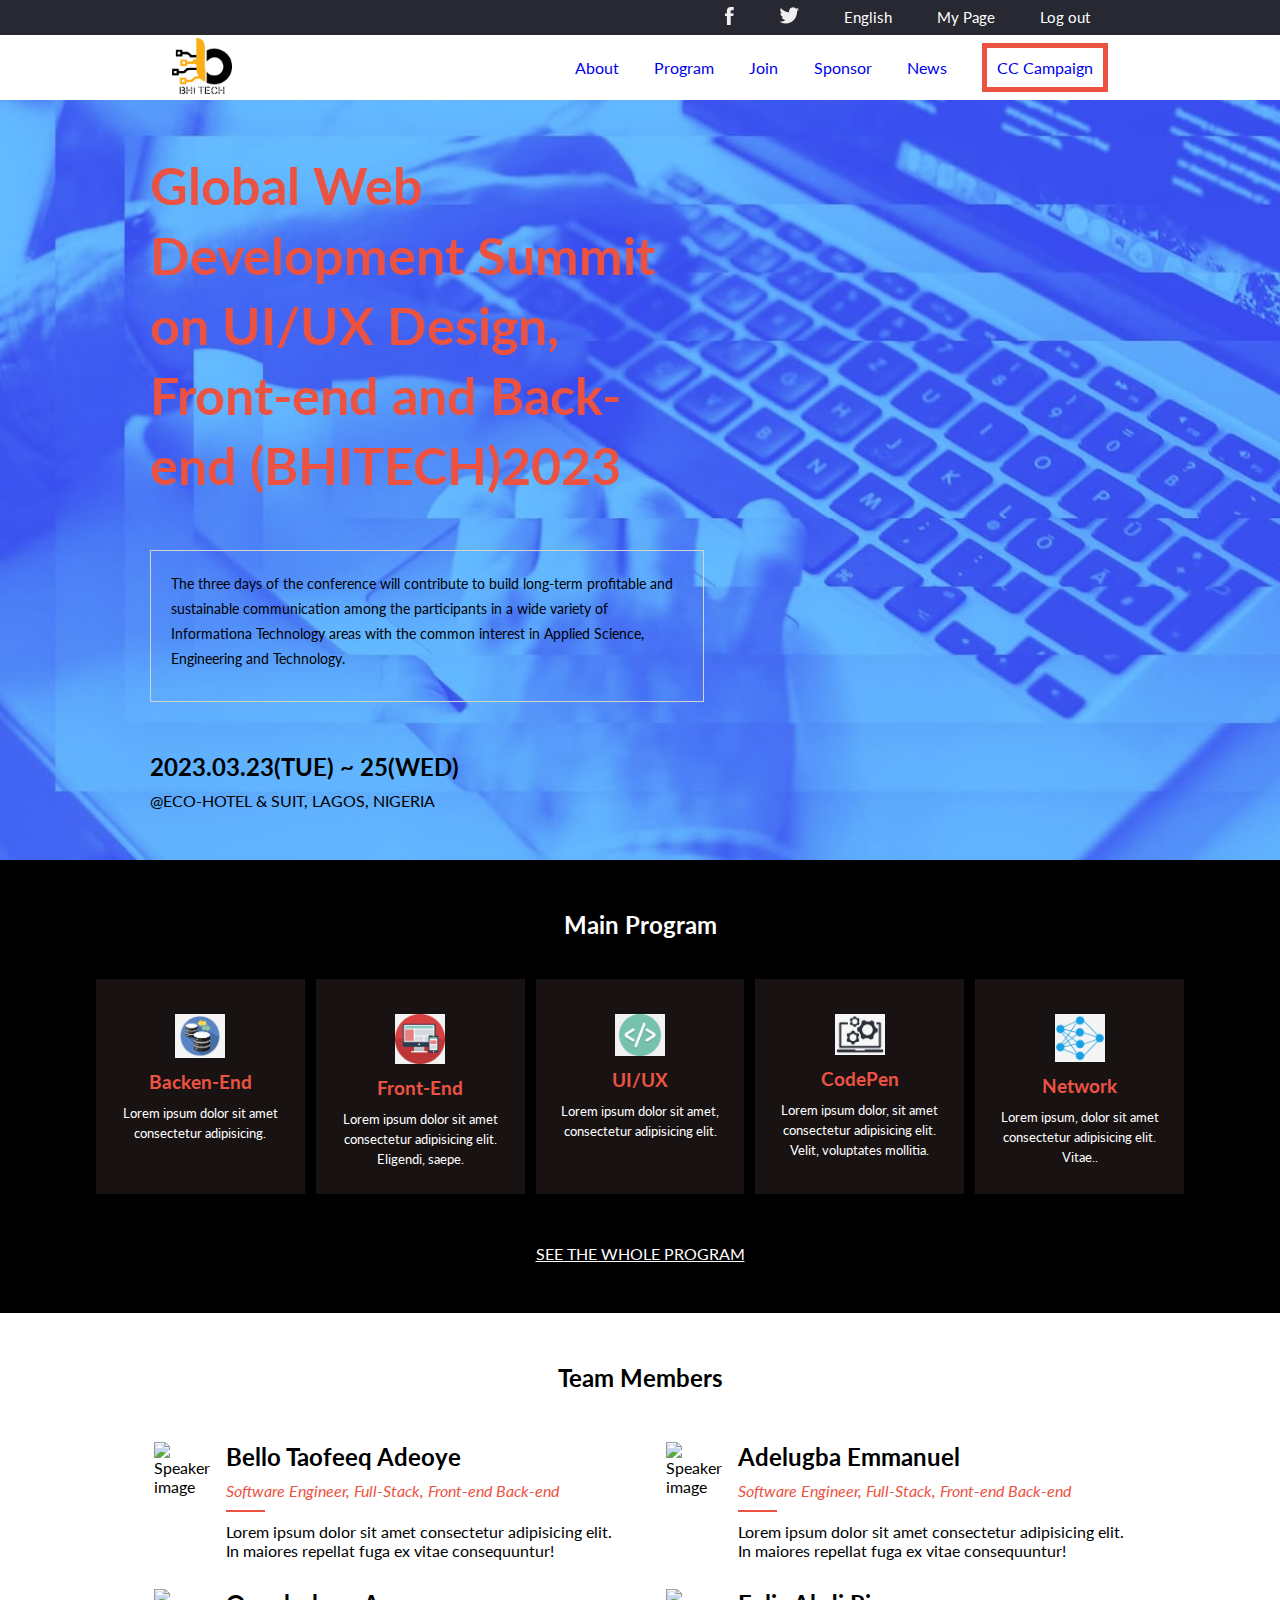
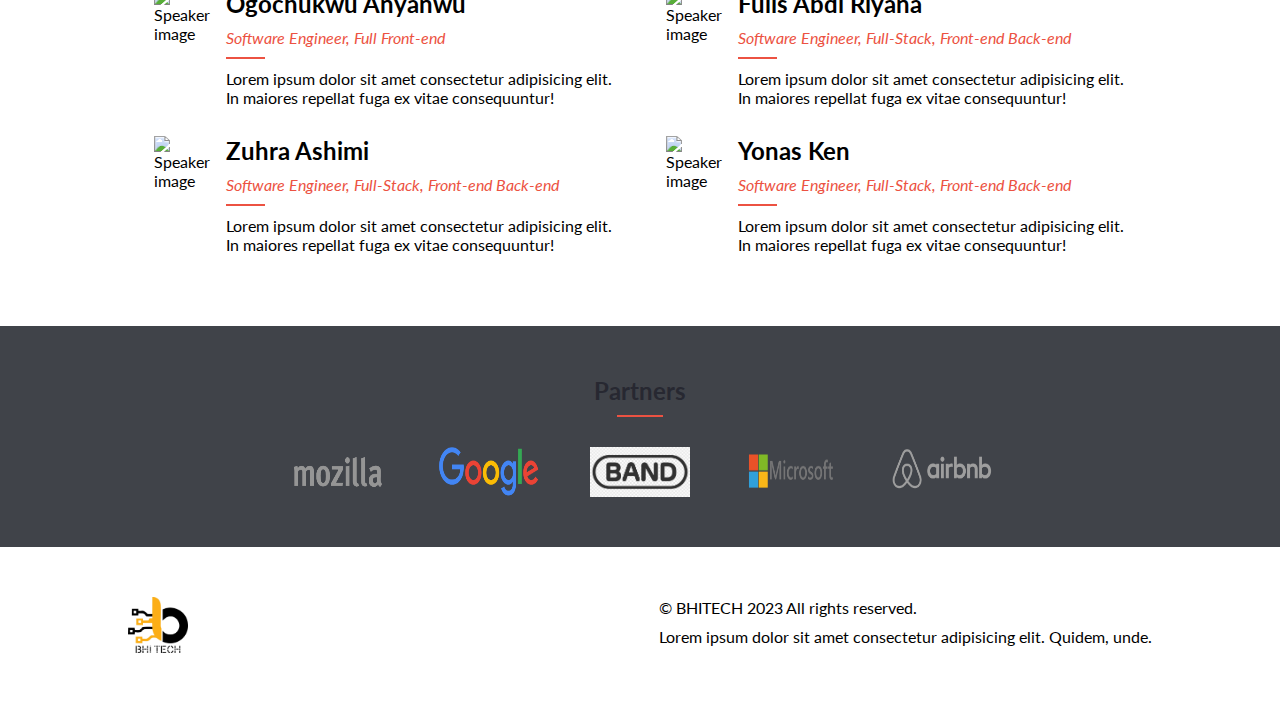
==== index.html @ 237fdd4e "Added scroll to top function to my project" ====
<!DOCTYPE html>
<html lang="en">
<head>
	<meta charset="UTF-8">
	<meta http-equiv="X-UA-Compatible" content="IE=edge">
	<meta name="viewport" content="width=device-width, initial-scale=1.0">
	<link rel="preconnect" href="https://fonts.googleapis.com">
	<link rel="preconnect" href="https://fonts.gstatic.com" crossorigin>
	<link href="https://fonts.googleapis.com/css2?family=Lato:wght@400;700&display=swap" rel="stylesheet">
	<link rel="stylesheet" href="css/index.css">
	<title>Homepage - Web Development Course</title>
</head>
<body>
	<header>
		<div class="top-nav-bar">
			<ul>
				<li><a href="#"><img src="./img/facebook.png" alt="facebook icon"></a></li>
				<li><a href="#"><img src="./img/twitter.png" alt="twitter icon"></a></li>
				<li><a href="#">English</a></li>
				<li><a href="#">My Page</a></li>
				<li><a href="#">Log out</a></li>
			</ul>
		</div>
		<nav class="menu">
			<div class="brand">
				<a href="index.html">
					<img src="./img/logo.jpg" width="60px" alt="Company logo" />
				</a>
			</div>
			<ul class="menu-list">
				<div class="close">
						<img class="hamburger-menu-close" src="./img/hamgurger-close-black.png" width="40px" alt="Hamburger-Menu-Close" />
				</div>
				<li class="menu-item"><a href="about.html" class="menu-link">About</a></li>
				<li class="menu-item"><a href="#" class="menu-link">Program</a></li>
				<li class="menu-item"><a href="#" class="menu-link">Join</a></li>
				<li class="menu-item"><a href="#" class="menu-link">Sponsor</a></li>
				<li class="menu-item"><a href="#" class="menu-link">News</a></li>
				<li class="menu-item campaign1"><a href="#" class="menu-link campaign">CC Campaign</a></li>
			</ul>
		</nav>
	</header>

	<section class="headline">
		<div class="hamburger-menu">
			<img class="hamburger-menu-open" src="./img/hamgurger-black.png" width="50px" alt="Hamburger-Menu-Open" />
		</div>
		<div class="headline-details">
			<h1>
				Global Web Development Summit on UI/UX Design, Front-end and
				Back-end (BHITECH)2023
			</h1>
			<div class="headline-description">
				<p class="headline-lead">
					The three days of the conference will contribute to build long-term
					profitable and sustainable communication among the participants in a
					wide variety of Informationa Technology areas with the common interest in Applied
					Science, Engineering and Technology.
				</p>
			</div>
			<h2 class="date">2023.03.23(TUE) ~ 25(WED)</h2>
			<p class="venue">@ECO-HOTEL & SUIT, LAGOS, NIGERIA</p>
		</div>
	</section>

	<section class="main-program">
		<div class="main-event-details">
			<h2>Main Program</h2>
			<ul class="program">
				<li>
					<img
						class="main-events-img"
						src="./img/backend.png"
						alt="backend"
						width="50px"
					/>
					<h3>Backen-End</h3>
					<p>
						Lorem ipsum dolor sit amet consectetur adipisicing.
					</p>
				</li>
				<li>
					<img
						class="main-events-img"
						src="./img/front-end.png"
						alt="frontend"
						width="50px"
					/>
					<h3>Front-End</h3>
					<p>
						Lorem ipsum dolor sit amet consectetur adipisicing elit. Eligendi, saepe.
					</p>
				</li>
				<li>
					<img
						class="main-events-img"
						src="./img/UI.png"
						alt="UI/UX"
						width="50px"
					/>
					<h3>UI/UX</h3>
					<p>
						Lorem ipsum dolor sit amet, consectetur adipisicing elit.
					</p>
				</li>
				<li>
					<img class="main-events-img" src="./img/repair.png" alt="Code" 
					width="50px"/>
					<h3>CodePen</h3>
					<p>
						Lorem ipsum dolor, sit amet consectetur adipisicing elit. Velit, voluptates mollitia.
					</p>
				</li>
				<li>
					<img class="main-events-img" src="./img/network.png" alt="Network" 
					width="50px"/>
					<h3>Network</h3>
					<p>
						Lorem ipsum, dolor sit amet consectetur adipisicing elit. Vitae..
					</p>
				</li>
			</ul>
			<a class="ds-program" href="#">SEE THE WHOLE PROGRAM</a>
			<a class="mb-program" href="#">Join GSASET2023 Submit</a>
		</div>
	</section>

	<section class="speakers">
		<h2 class="member">Team Members</h2>
		<div class="grid flex">
			<!-- <div class="speakers-container">
				<div class="speaker-image">
					<img src="./img/hamgurger.png" width="150px" alt="Speaker image">
				</div>
				<div class="details">
					<h2>Keynote Speakers</h2>
					<p class="speaker-position">Lorem ipsum dolor sit, amet consectetur adipisicing elit. Animi, quo.</p>
					<hr>
					<p class="about-speaker">Lorem ipsum dolor sit amet consectetur adipisicing elit. In maiores repellat fuga ex vitae consequuntur!</p>
				</div>
			</div>
			<div class="speakers-container">
				<div class="speaker-image">
					<img src="./img/hamgurger.png" width="150px" alt="Speaker image">
				</div>
				<div class="details">
					<h2>Keynote Speakers</h2>
					<p class="speaker-position">Lorem ipsum dolor sit, amet consectetur adipisicing elit. Animi, quo.</p>
					<hr>
					<p class="about-speaker">Lorem ipsum dolor sit amet consectetur adipisicing elit. In maiores repellat fuga ex vitae consequuntur!</p>
				</div>
			</div>
			<div class="speakers-container">
				<div class="speaker-image">
					<img src="./img/hamgurger.png" width="150px" alt="Speaker image">
				</div>
				<div class="details">
					<h2>Keynote Speakers</h2>
					<p class="speaker-position">Lorem ipsum dolor sit, amet consectetur adipisicing elit. Animi, quo.</p>
					<hr>
					<p class="about-speaker">Lorem ipsum dolor sit amet consectetur adipisicing elit. In maiores repellat fuga ex vitae consequuntur!</p>
				</div>
			</div>
			<div class="speakers-container">
				<div class="speaker-image">
					<img src="./img/hamgurger.png" width="150px" alt="Speaker image">
				</div>
				<div class="details">
					<h2>Keynote Speakers</h2>
					<p class="speaker-position">Lorem ipsum dolor sit, amet consectetur adipisicing elit. Animi, quo.</p>
					<hr>
					<p class="about-speaker">Lorem ipsum dolor sit amet consectetur adipisicing elit. In maiores repellat fuga ex vitae consequuntur!</p>
				</div>
			</div>
			<div class="speakers-container">
				<div class="speaker-image">
					<img src="./img/hamgurger.png" width="150px" alt="Speaker image">
				</div>
				<div class="details">
					<h2>Keynote Speakers</h2>
					<p class="speaker-position">Lorem ipsum dolor sit, amet consectetur adipisicing elit. Animi, quo.</p>
					<hr>
					<p class="about-speaker">Lorem ipsum dolor sit amet consectetur adipisicing elit. In maiores repellat fuga ex vitae consequuntur!</p>
				</div>
			</div>
			<div class="speakers-container">
				<div class="speaker-image">
					<img src="./img/hamgurger.png" width="150px" alt="Speaker image">
				</div>
				<div class="details">
					<h2>Keynote Speakers</h2>
					<p class="speaker-position">Lorem ipsum dolor sit, amet consectetur adipisicing elit. Animi, quo.</p>
					<hr>
					<p class="about-speaker">Lorem ipsum dolor sit amet consectetur adipisicing elit. In maiores repellat fuga ex vitae consequuntur!</p>
				</div>
			</div> -->
			
		</div>
		<div class="more">
			<button>MORE</button>
		</div>
	</section>

	<section class="partners">
		<div class="partners-container">
			<div class="partner-header">
				<h2 class="partner-title">Partners</h2>
				<hr>
			</div>
			<div class="partners-holder">
				<img class="partners-logo" src="./img/mozila.png" width="100px" alt="mozilla logo" />
				<img class="partners-logo" src="./img/google.png" width="100px" alt="google logo" />
				<img class="partners-logo" src="./img/band.png" width="100px" alt="naver logo" />
				<img class="partners-logo" src="./img/microsoft.png" width="100px" alt="microsoft logo" />
				<img class="partners-logo" src="./img/airbnb.png" width="100px" alt="airbnb logo" />
			</div>
		</div>
	</section>

	<footer>
		<div class="footer-container">
			<div class="footer-logo">
				<img src="./img/logo.jpg" width="60px" alt="company logo" />
			</div>
			<div class="footer-details">
				<p>© BHITECH 2023 All rights reserved.</p>
				<p class="footer-text">Lorem ipsum dolor sit amet consectetur adipisicing elit. Quidem, unde.</p>
			</div>
		</div>
	</footer>
	<button onclick="topFunction()" id="myBtn" class="myBtn" title="Go to top">Top</button>
	<script src="js/script.js"></script>
</body>
</html>
---- css/index.css ----
* {
  margin: 0;
  padding: 0;
  box-sizing: border-box;
  font-family: "Lato", sans-serif;
}

@media screen and (max-width: 768px) {
  .top-nav-bar,
  .brand {
    display: none;
  }

  .menu-list {
    position: fixed;
    top: 0;
    left: -100%;
    right: 0;
    display: flex;
    flex-direction: column;
    width: 100%;
    height: 100vh;
    background-color: #272831;
    list-style: none;
    transition: 0.3s;
  }

  .active {
    left: 0;
  }

  .close {
    padding: 50px;
  }

  .menu-list .menu-item {
    text-align: center;
    width: 100%;
    padding: 15px;
  }

  .menu-link {
    text-decoration: none;
    color: #fff;
  }

  .campaign {
    display: none;
  }

  .hamburger-menu {
    margin: 20px 0 20px 30px;
  }

  .headline {
    background-image: url('/img/bg-img.jpeg');
    background-repeat: no-repeat;
    width: 100%;
    display: flex;
    flex-direction: column;
  }

  .headline-details {
    margin: 20px 30px 20px 30px;
    display: flex;
    flex-direction: column;
  }

  .headline-details h1 {
    font-size: 32px;
    line-height: 40px;
    color: #ec5242;
  }

  .headline-description {
    margin: 20px 0;
    border: solid 1px #d3d3d3;
  }

  .headline-lead {
    padding: 20px;
    font-size: 14px;
    line-height: 25px;
  }

  .date {
    font-weight: bold;
    font-size: 36px;
  }

  .venue {
    margin: 10px 0 50px 0;
  }

  .main-program {
    background-color: rgb(0, 0, 0);
    width: 100%;
    display: flex;
    justify-content: center;
  }

  .main-event-details {
    width: 85%;
    display: flex;
    flex-direction: column;
    margin: 50px 0;
  }

  .main-event-details h2 {
    color: #fff;
    align-self: center;
    margin-bottom: 40px;
  }

  .program {
    display: flex;
    flex-direction: column;
    list-style: none;
  }

  .program li {
    display: flex;
    text-align: center;
    width: 100%;
    background-color: rgba(48, 36, 36, 0.5);
    padding: 15px;
    margin: 5px 0;
    gap: 5%;
  }

  .program li:hover {
    border: solid 1px #fff;
  }

  .program img {
    margin-top: 20px;
  }

  .program h3 {
    margin: 10px 0;
    color: #ec5242;
    text-align: start;
  }

  .details h2,
  p {
    margin-bottom: 10px;
  }

  .program p {
    margin: 10px 0;
    color: #fff;
    line-height: 20px;
    font-size: 13px;
    text-align: start;
  }

  .mb-program {
    width: 80%;
    padding: 50px;
    background-color: #ec5242;
    color: #fff;
    margin: 50px 70px 0 70px;
    text-align: center;
    text-decoration: none;
  }

  .ds-program {
    display: none;
  }

  .speakers {
    width: 100%;
    display: flex;
    flex-direction: column;
    justify-content: center;
    align-items: center;
  }

  .speakers .member {
    margin-top: 50px;
  }

  .grid {
    display: grid;
    width: 80%;
    grid-template-columns: 100%;
    gap: 5%;
    margin: 50px 0;
  }

  .speakers-container {
    display: flex;
    gap: 2%;
  }

  .speaker-position {
    color: #ec5242;
    font-style: italic;
  }

  .details hr {
    border: solid 1px #ec5242;
    width: 10%;
    margin-bottom: 10px;
  }

  .more {
    display: flex;
    justify-content: center;
    align-items: center;
    margin: 40% 0 5% 0;
    width: 70%;
  }

  .more > button {
    padding: 30px;
    width: 100%;
    font-size: 25px;
  }

  .partners,
  footer {
    display: none;
  }

  .myBtn {
    display: none;
    position: fixed;
    bottom: 20px;
    right: 30px;
    z-index: 99;
    font-size: 18px;
    border: none;
    outline: none;
    background-color: red;
    color: white;
    cursor: pointer;
    padding: 15px;
    border-radius: 4px;
  }

  .myBtn:hover {
    background-color: #555;
  }
}

@media screen and (min-width: 768px) {
  header {
    position: fixed;
    top: 0;
    width: 100%;
    height: 100px;
  }

  .top-nav-bar {
    height: 35px;
    background-color: #272831;
    padding: 7px 190px;
  }

  .top-nav-bar ul {
    display: flex;
    justify-content: flex-end;
    gap: 5%;
    list-style: none;
  }

  .top-nav-bar ul li a {
    display: flex;
    text-decoration: none;
    font-family: "Lato", sans-serif;
    font-size: 15px;
    line-height: 20px;
    color: #fff;
    align-items: center;
    text-align: center;
  }

  .menu {
    height: 65px;
    width: 100%;
    display: flex;
    justify-content: space-evenly;
    align-items: center;
    background-color: #fff;
  }

  .menu-list {
    display: flex;
    flex-direction: row;
    justify-content: flex-end;
    align-items: center;
    gap: 5%;
    width: 55%;
    list-style: none;
  }

  .menu-link {
    text-decoration: none;
  }

  .campaign1 {
    padding: 10px;
    border: solid 5px #ec5242;
  }

  .close,
  .hamburger-menu {
    display: none;
  }

  .headline {
    background-image: url('/img/bg-img.jpeg');
    background-repeat: no-repeat;
    background-size: cover;
    width: 100%;
    display: flex;
  }

  .headline-details {
    padding: 0 0 0 150px;
    margin-top: 150px;
    width: 55%;
    display: flex;
    flex-direction: column;
  }

  .headline-details h1 {
    font-size: 52px;
    line-height: 70px;
    color: #ec5242;
  }

  .headline-description {
    margin: 50px 0;
    border: solid 1px #d3d3d3;
  }

  .headline-lead {
    padding: 20px;
    font-size: 14px;
    line-height: 25px;
  }

  .venue {
    margin: 10px 0 50px 0;
  }

  .main-program {
    background-color: rgb(0, 0, 0);
    width: 100%;
    display: flex;
    justify-content: center;
  }

  .main-event-details {
    width: 85%;
    display: flex;
    flex-direction: column;
    margin: 50px 0;
  }

  .main-event-details h2 {
    color: #fff;
    align-self: center;
    margin-bottom: 40px;
  }

  .program {
    display: flex;
    list-style: none;
    gap: 1%;
  }

  .program li {
    text-align: center;
    width: 100%;
    background-color: rgba(48, 36, 36, 0.5);
    padding: 15px;
  }

  .program li:hover {
    border: solid 1px #fff;
  }

  .program img {
    margin-top: 20px;
  }

  .program h3 {
    margin: 10px 0;
    color: #ec5242;
  }

  .details h2,
  p {
    margin-bottom: 10px;
  }

  .program p {
    margin: 10px 0;
    color: #fff;
    line-height: 20px;
    font-size: 13px;
  }

  .ds-program {
    color: #fff;
    margin-top: 50px;
    text-align: center;
  }

  .mb-program {
    display: none;
  }

  .speakers {
    width: 100%;
    display: flex;
    flex-direction: column;
    justify-content: center;
    align-items: center;
  }

  .speakers .member {
    margin-top: 50px;
  }

  .grid {
    display: grid;
    width: 80%;
    grid-template-columns: 45% 45%;
    justify-content: center;
    gap: 5%;
    margin: 50px 0;
  }

  .speakers-container {
    display: flex;
    gap: 2%;
  }

  .speaker-position {
    color: #ec5242;
    font-style: italic;
  }

  .details hr {
    border: solid 1px #ec5242;
    width: 10%;
    margin-bottom: 10px;
  }

  .more {
    display: none;
  }

  .partners {
    background-color: rgb(64, 67, 73);
    margin-top: 50px;
    width: 100%;
    display: flex;
    justify-content: center;
  }

  .partners-container {
    width: 80%;
    display: flex;
    flex-direction: column;
    align-items: center;
  }

  .partner-header {
    margin-top: 50px;
    display: flex;
    flex-direction: column;
    align-items: center;
  }

  .partner-title {
    color: #272831;
  }

  .partner-header hr {
    border: solid 1px #ec5242;
    width: 50%;
    margin: 10px 0;
  }

  .partners-holder {
    width: 100%;
    margin: 20px 0 50px 0;
    display: flex;
    justify-content: center;
    gap: 5%;
  }

  footer {
    margin: 50px 0;
    width: 100%;
    display: flex;
    justify-content: center;
  }

  .footer-container {
    width: 80%;
    display: flex;
    justify-content: space-between;
    align-items: center;
    gap: 10%;
  }

  .myBtn {
    display: none;
    position: fixed;
    bottom: 20px;
    right: 30px;
    z-index: 99;
    font-size: 18px;
    border: none;
    outline: none;
    background-color: red;
    color: white;
    cursor: pointer;
    padding: 15px;
    border-radius: 4px;
  }

  .myBtn:hover {
    background-color: #555;
  }
}
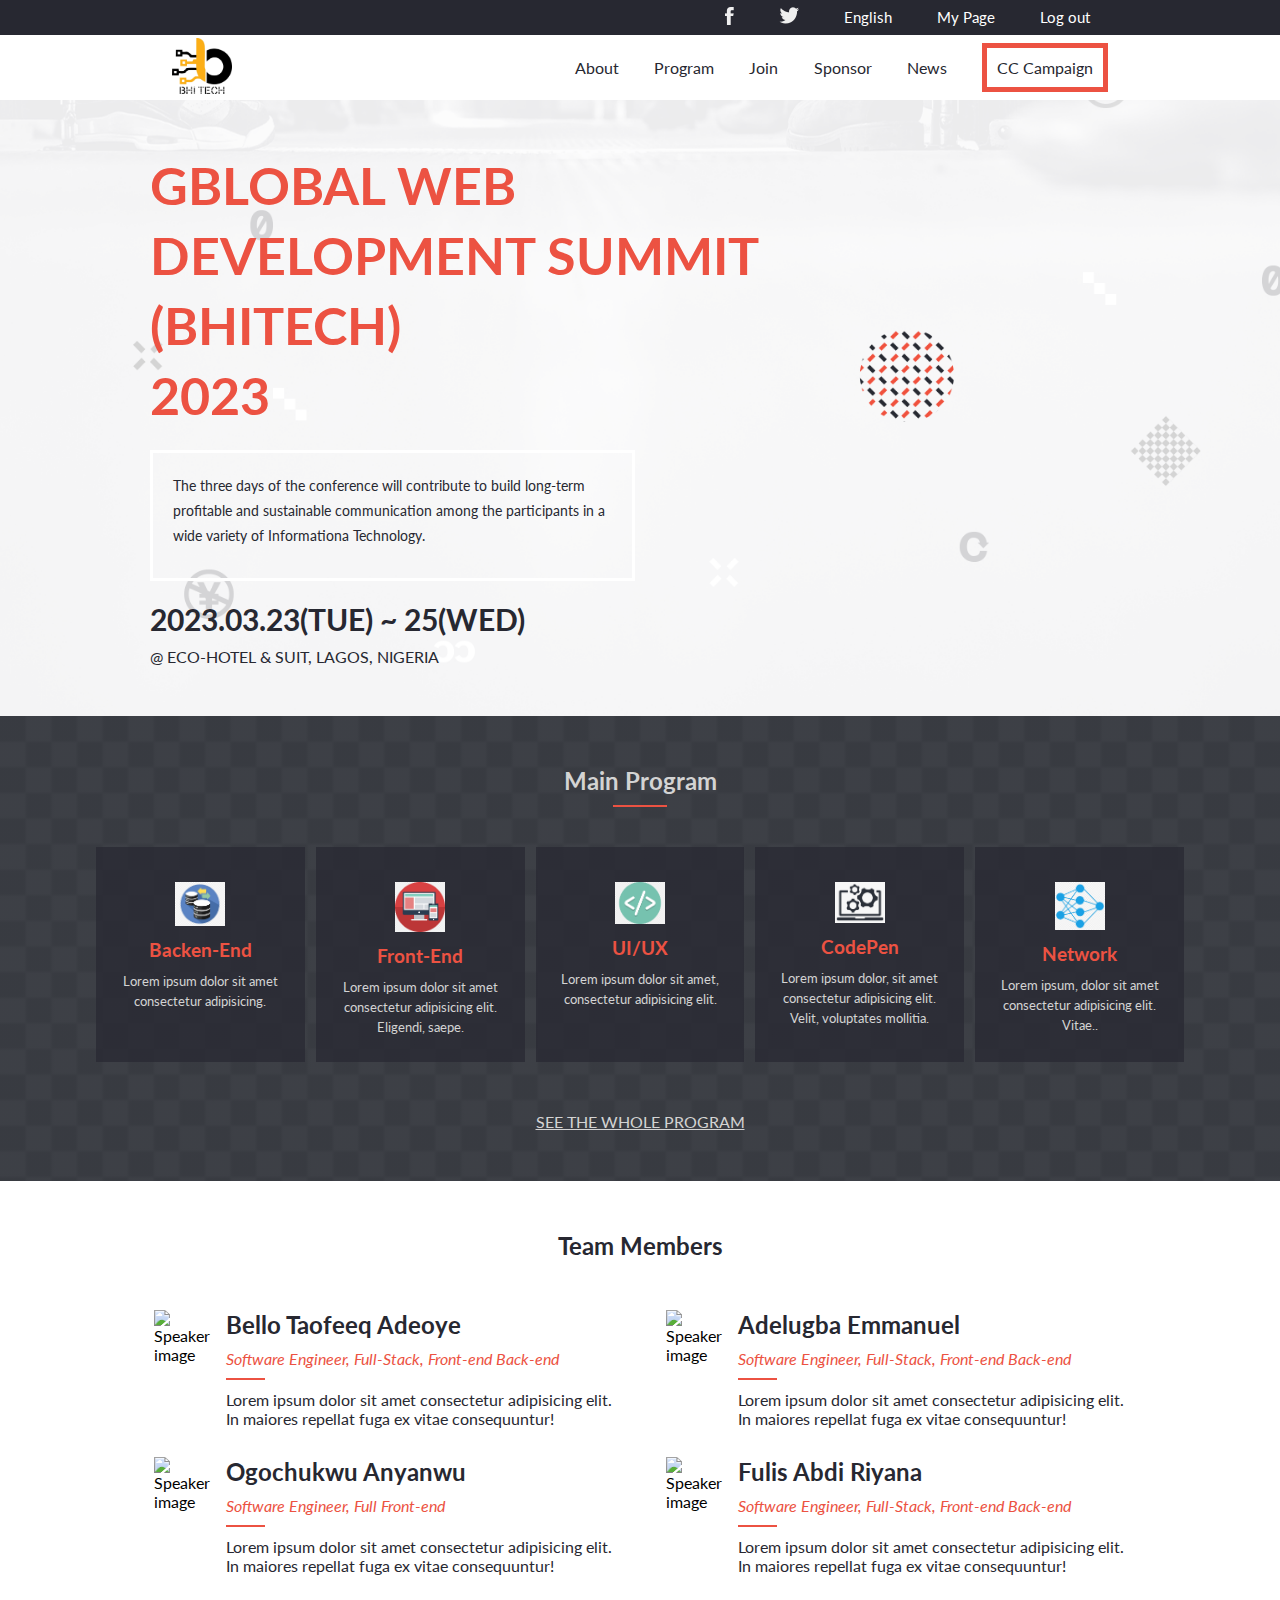
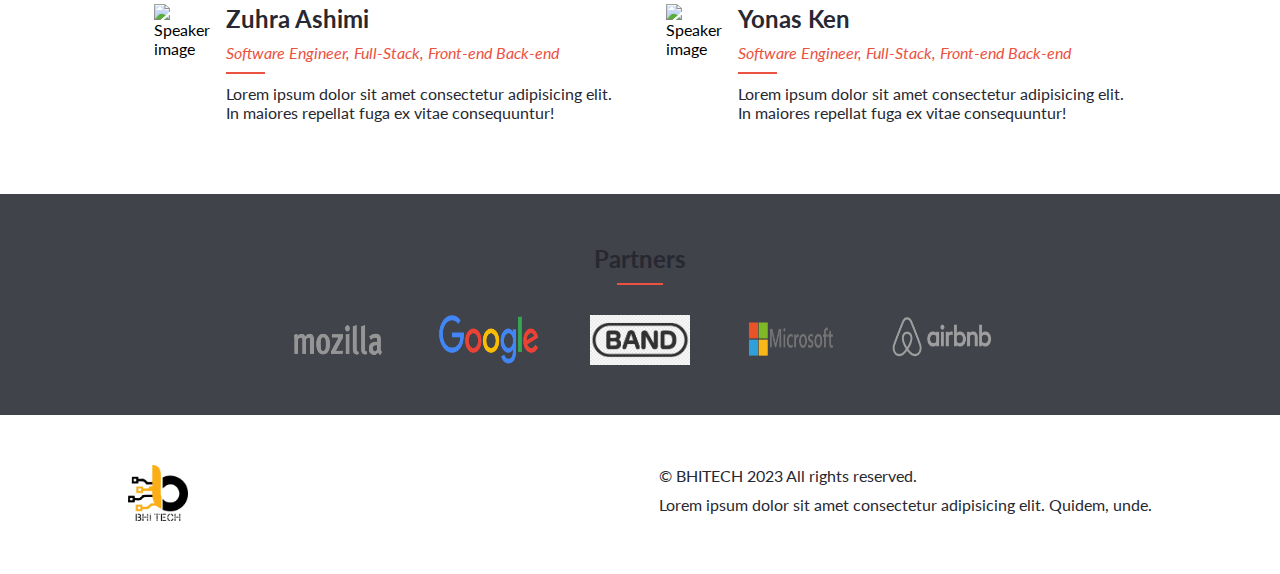
==== commit a476155f: "made changes to the background image and color" ====
--- a/index.html
+++ b/index.html
@@ -47,25 +47,24 @@
 		</div>
 		<div class="headline-details">
 			<h1>
-				Global Web Development Summit on UI/UX Design, Front-end and
-				Back-end (BHITECH)2023
+				GBLOBAL WEB DEVELOPMENT SUMMIT (BHITECH) <br> 2023
 			</h1>
 			<div class="headline-description">
 				<p class="headline-lead">
 					The three days of the conference will contribute to build long-term
 					profitable and sustainable communication among the participants in a
-					wide variety of Informationa Technology areas with the common interest in Applied
-					Science, Engineering and Technology.
+					wide variety of Informationa Technology.
 				</p>
 			</div>
 			<h2 class="date">2023.03.23(TUE) ~ 25(WED)</h2>
-			<p class="venue">@ECO-HOTEL & SUIT, LAGOS, NIGERIA</p>
+			<p class="venue">@ ECO-HOTEL & SUIT, LAGOS, NIGERIA</p>
 		</div>
 	</section>
 
 	<section class="main-program">
 		<div class="main-event-details">
 			<h2>Main Program</h2>
+			<hr>
 			<ul class="program">
 				<li>
 					<img
@@ -121,80 +120,13 @@
 				</li>
 			</ul>
 			<a class="ds-program" href="#">SEE THE WHOLE PROGRAM</a>
-			<a class="mb-program" href="#">Join GSASET2023 Submit</a>
+			<a class="mb-program" href="#">Join BHITECH2023 Submit</a>
 		</div>
 	</section>
 
 	<section class="speakers">
 		<h2 class="member">Team Members</h2>
-		<div class="grid flex">
-			<!-- <div class="speakers-container">
-				<div class="speaker-image">
-					<img src="./img/hamgurger.png" width="150px" alt="Speaker image">
-				</div>
-				<div class="details">
-					<h2>Keynote Speakers</h2>
-					<p class="speaker-position">Lorem ipsum dolor sit, amet consectetur adipisicing elit. Animi, quo.</p>
-					<hr>
-					<p class="about-speaker">Lorem ipsum dolor sit amet consectetur adipisicing elit. In maiores repellat fuga ex vitae consequuntur!</p>
-				</div>
-			</div>
-			<div class="speakers-container">
-				<div class="speaker-image">
-					<img src="./img/hamgurger.png" width="150px" alt="Speaker image">
-				</div>
-				<div class="details">
-					<h2>Keynote Speakers</h2>
-					<p class="speaker-position">Lorem ipsum dolor sit, amet consectetur adipisicing elit. Animi, quo.</p>
-					<hr>
-					<p class="about-speaker">Lorem ipsum dolor sit amet consectetur adipisicing elit. In maiores repellat fuga ex vitae consequuntur!</p>
-				</div>
-			</div>
-			<div class="speakers-container">
-				<div class="speaker-image">
-					<img src="./img/hamgurger.png" width="150px" alt="Speaker image">
-				</div>
-				<div class="details">
-					<h2>Keynote Speakers</h2>
-					<p class="speaker-position">Lorem ipsum dolor sit, amet consectetur adipisicing elit. Animi, quo.</p>
-					<hr>
-					<p class="about-speaker">Lorem ipsum dolor sit amet consectetur adipisicing elit. In maiores repellat fuga ex vitae consequuntur!</p>
-				</div>
-			</div>
-			<div class="speakers-container">
-				<div class="speaker-image">
-					<img src="./img/hamgurger.png" width="150px" alt="Speaker image">
-				</div>
-				<div class="details">
-					<h2>Keynote Speakers</h2>
-					<p class="speaker-position">Lorem ipsum dolor sit, amet consectetur adipisicing elit. Animi, quo.</p>
-					<hr>
-					<p class="about-speaker">Lorem ipsum dolor sit amet consectetur adipisicing elit. In maiores repellat fuga ex vitae consequuntur!</p>
-				</div>
-			</div>
-			<div class="speakers-container">
-				<div class="speaker-image">
-					<img src="./img/hamgurger.png" width="150px" alt="Speaker image">
-				</div>
-				<div class="details">
-					<h2>Keynote Speakers</h2>
-					<p class="speaker-position">Lorem ipsum dolor sit, amet consectetur adipisicing elit. Animi, quo.</p>
-					<hr>
-					<p class="about-speaker">Lorem ipsum dolor sit amet consectetur adipisicing elit. In maiores repellat fuga ex vitae consequuntur!</p>
-				</div>
-			</div>
-			<div class="speakers-container">
-				<div class="speaker-image">
-					<img src="./img/hamgurger.png" width="150px" alt="Speaker image">
-				</div>
-				<div class="details">
-					<h2>Keynote Speakers</h2>
-					<p class="speaker-position">Lorem ipsum dolor sit, amet consectetur adipisicing elit. Animi, quo.</p>
-					<hr>
-					<p class="about-speaker">Lorem ipsum dolor sit amet consectetur adipisicing elit. In maiores repellat fuga ex vitae consequuntur!</p>
-				</div>
-			</div> -->
-			
+		<div class="grid flex">			
 		</div>
 		<div class="more">
 			<button>MORE</button>
@@ -228,7 +160,7 @@
 			</div>
 		</div>
 	</footer>
-	<button onclick="topFunction()" id="myBtn" class="myBtn" title="Go to top">Top</button>
+	<button class="myBtn" title="Go to top">Top</button>
 	<script src="js/script.js"></script>
 </body>
 </html>--- a/css/index.css
+++ b/css/index.css
@@ -53,7 +53,7 @@
   }
 
   .headline {
-    background-image: url('/img/bg-img.jpeg');
+    background-image: url('/img/bkimag.png');
     background-repeat: no-repeat;
     width: 100%;
     display: flex;
@@ -81,15 +81,18 @@
     padding: 20px;
     font-size: 14px;
     line-height: 25px;
+    color: #272831;
   }
 
   .date {
     font-weight: bold;
-    font-size: 36px;
+    font-size: 34px;
+    color: #272831;
   }
 
   .venue {
     margin: 10px 0 50px 0;
+    color: #272831;
   }
 
   .main-program {
@@ -103,13 +106,20 @@
     width: 85%;
     display: flex;
     flex-direction: column;
+    align-items: center;
     margin: 50px 0;
   }
 
   .main-event-details h2 {
-    color: #fff;
+    color: #d3d3d3;
     align-self: center;
-    margin-bottom: 40px;
+  }
+
+  .main-event-details hr {
+    margin-bottom: 30px;
+    margin-top: 10px;
+    width: 10%;
+    border: solid 1px #ec5242;
   }
 
   .program {
@@ -145,11 +155,12 @@
   .details h2,
   p {
     margin-bottom: 10px;
+    color: #272831;
   }
 
   .program p {
     margin: 10px 0;
-    color: #fff;
+    color: #d3d3d3;
     line-height: 20px;
     font-size: 13px;
     text-align: start;
@@ -160,7 +171,7 @@
     padding: 50px;
     background-color: #ec5242;
     color: #fff;
-    margin: 50px 70px 0 70px;
+    margin: 50px 0;
     text-align: center;
     text-decoration: none;
   }
@@ -179,6 +190,7 @@
 
   .speakers .member {
     margin-top: 50px;
+    color: #272831;
   }
 
   .grid {
@@ -298,6 +310,16 @@
 
   .menu-link {
     text-decoration: none;
+    color: #272831;
+  }
+
+  .menu-link:active {
+    color: #ec5242;
+  }
+
+  .menu-link:hover {
+    color: #ec5242;
+    border-bottom: solid 2px #ec5242;
   }
 
   .campaign1 {
@@ -311,7 +333,7 @@
   }
 
   .headline {
-    background-image: url('/img/bg-img.jpeg');
+    background-image: url('/img/bkimag.png');
     background-repeat: no-repeat;
     background-size: cover;
     width: 100%;
@@ -321,7 +343,7 @@
   .headline-details {
     padding: 0 0 0 150px;
     margin-top: 150px;
-    width: 55%;
+    width: 70%;
     display: flex;
     flex-direction: column;
   }
@@ -333,22 +355,31 @@
   }
 
   .headline-description {
-    margin: 50px 0;
-    border: solid 1px #d3d3d3;
+    margin: 20px 0;
+    border: solid 3px #fff;
+    width: 65%;
   }
 
   .headline-lead {
     padding: 20px;
     font-size: 14px;
     line-height: 25px;
+    color: #272831;
+  }
+
+  .date {
+    color: #272831;
+    font-size: 30px;
   }
 
   .venue {
     margin: 10px 0 50px 0;
+    color: #272831;
   }
 
   .main-program {
-    background-color: rgb(0, 0, 0);
+    background-image: linear-gradient(rgba(40, 43, 50, 0.9), rgba(40, 43, 50, 0.9)), url('/img/program.jpg');
+    background-size: cover;
     width: 100%;
     display: flex;
     justify-content: center;
@@ -358,13 +389,20 @@
     width: 85%;
     display: flex;
     flex-direction: column;
+    align-items: center;
     margin: 50px 0;
   }
 
   .main-event-details h2 {
-    color: #fff;
+    color: #d3d3d3;
     align-self: center;
+  }
+
+  .main-event-details hr {
     margin-bottom: 40px;
+    margin-top: 10px;
+    width: 5%;
+    border: solid 1px #ec5242;
   }
 
   .program {
@@ -376,7 +414,7 @@
   .program li {
     text-align: center;
     width: 100%;
-    background-color: rgba(48, 36, 36, 0.5);
+    background-color: #272731ad;
     padding: 15px;
   }
 
@@ -396,17 +434,18 @@
   .details h2,
   p {
     margin-bottom: 10px;
+    color: #272831;
   }
 
   .program p {
     margin: 10px 0;
-    color: #fff;
+    color: #d3d3d3;
     line-height: 20px;
     font-size: 13px;
   }
 
   .ds-program {
-    color: #fff;
+    color: #d3d3d3;
     margin-top: 50px;
     text-align: center;
   }
@@ -425,6 +464,7 @@
 
   .speakers .member {
     margin-top: 50px;
+    color: #272831;
   }
 
   .grid {
@@ -501,6 +541,10 @@
     width: 100%;
     display: flex;
     justify-content: center;
+  }
+
+  .footer-details p {
+    color: #272831;
   }
 
   .footer-container {
